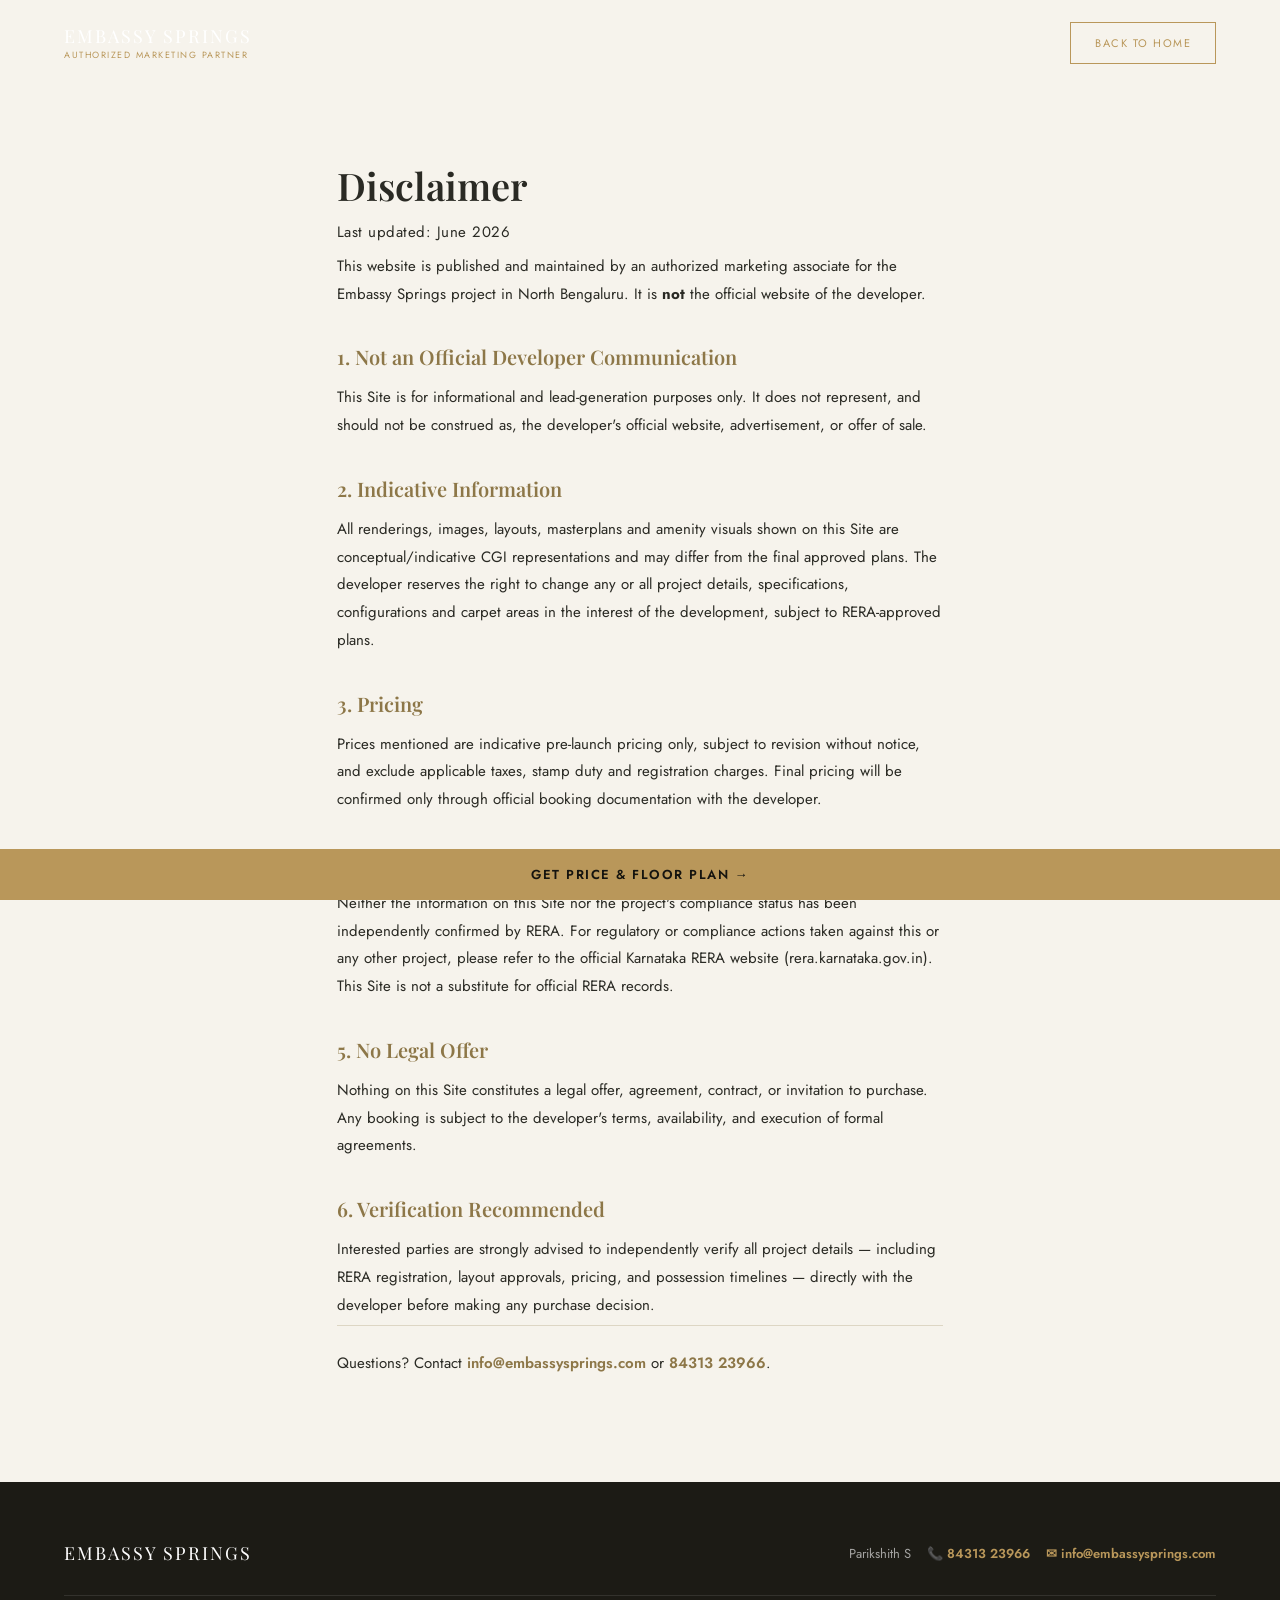
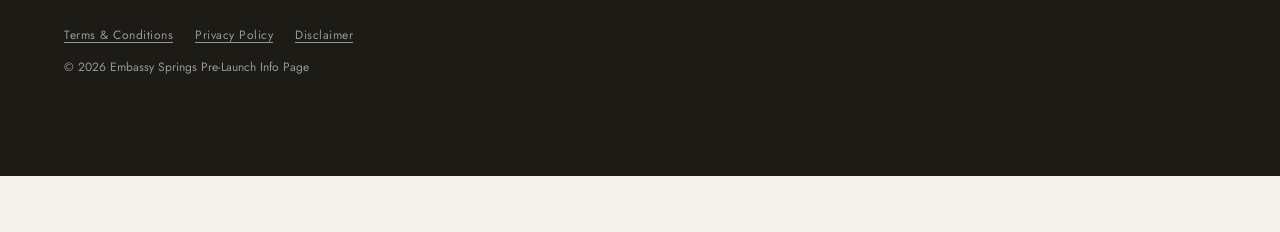
==== disclaimer.html @ 4184ddf4 "Add email contact, country-code phone field, and legal pages Adds email address alongside phone in e" ====
<!DOCTYPE html>
<html lang="en">
<head>
<meta charset="UTF-8">
<meta name="viewport" content="width=device-width, initial-scale=1.0">
<title>Disclaimer | Embassy Springs</title>
<link rel="stylesheet" href="style.css">
<link rel="preconnect" href="https://fonts.googleapis.com">
<link href="https://fonts.googleapis.com/css2?family=Playfair+Display:ital,wght@0,500;0,600;1,500;1,600&family=Jost:wght@300;400;500;600&display=swap" rel="stylesheet">
</head>
<body>

  <header class="navbar scrolled">
    <a href="index.html" class="logo">
      EMBASSY SPRINGS
      <span>Authorized Marketing Partner</span>
    </a>
    <a href="index.html" class="nav-cta">Back to Home</a>
  </header>

  <section class="legal-page">
    <h1>Disclaimer</h1>
    <p class="legal-updated">Last updated: June 2026</p>

    <p>This website is published and maintained by an authorized marketing associate for the Embassy Springs project in North Bengaluru. It is <strong>not</strong> the official website of the developer.</p>

    <h2>1. Not an Official Developer Communication</h2>
    <p>This Site is for informational and lead-generation purposes only. It does not represent, and should not be construed as, the developer's official website, advertisement, or offer of sale.</p>

    <h2>2. Indicative Information</h2>
    <p>All renderings, images, layouts, masterplans and amenity visuals shown on this Site are conceptual/indicative CGI representations and may differ from the final approved plans. The developer reserves the right to change any or all project details, specifications, configurations and carpet areas in the interest of the development, subject to RERA-approved plans.</p>

    <h2>3. Pricing</h2>
    <p>Prices mentioned are indicative pre-launch pricing only, subject to revision without notice, and exclude applicable taxes, stamp duty and registration charges. Final pricing will be confirmed only through official booking documentation with the developer.</p>

    <h2>4. RERA Compliance</h2>
    <p>Neither the information on this Site nor the project's compliance status has been independently confirmed by RERA. For regulatory or compliance actions taken against this or any other project, please refer to the official Karnataka RERA website (rera.karnataka.gov.in). This Site is not a substitute for official RERA records.</p>

    <h2>5. No Legal Offer</h2>
    <p>Nothing on this Site constitutes a legal offer, agreement, contract, or invitation to purchase. Any booking is subject to the developer's terms, availability, and execution of formal agreements.</p>

    <h2>6. Verification Recommended</h2>
    <p>Interested parties are strongly advised to independently verify all project details — including RERA registration, layout approvals, pricing, and possession timelines — directly with the developer before making any purchase decision.</p>

    <p class="legal-contact">Questions? Contact <a href="mailto:info@embassysprings.com">info@embassysprings.com</a> or <a href="tel:8431323966">84313 23966</a>.</p>
  </section>

  <footer>
    <div class="footer-top">
      <a href="index.html" class="logo">EMBASSY SPRINGS</a>
      <div class="footer-phone">
        <span>Parikshith S</span>
        <a href="tel:8431323966">📞 84313 23966</a>
        <a href="mailto:info@embassysprings.com">✉ info@embassysprings.com</a>
      </div>
    </div>
    <div class="legal-links">
      <a href="terms.html">Terms &amp; Conditions</a>
      <a href="privacy.html">Privacy Policy</a>
      <a href="disclaimer.html">Disclaimer</a>
    </div>
    <p class="copy">© 2026 Embassy Springs Pre-Launch Info Page</p>
  </footer>

  <a href="index.html#enquire" class="sticky-cta">Get Price &amp; Floor Plan →</a>

  <script src="script.js"></script>
</body>
</html>
---- style.css ----
:root {
  --black: #15140f;
  --black-soft: #1c1b15;
  --cream: #f6f3ec;
  --cream-dim: #ece7da;
  --gold: #b9975a;
  --gold-dim: #8d7748;
  --text: #2a2a24;
  --muted: #6e6a5d;
  --muted-light: rgba(246,243,236,0.7);
}

* { margin: 0; padding: 0; box-sizing: border-box; }
html { scroll-behavior: smooth; }

body {
  font-family: 'Jost', sans-serif;
  background: var(--cream);
  color: var(--text);
  overflow-x: hidden;
}

h1, h2, h3 { font-family: 'Playfair Display', serif; font-weight: 600; }
em { font-style: italic; font-weight: 500; color: var(--gold); }
a { color: inherit; text-decoration: none; }
ul { list-style: none; }

/* Fade-up scroll animation */
.fade-up {
  opacity: 0;
  transform: translateY(28px);
  transition: opacity 0.9s cubic-bezier(.2,.6,.2,1), transform 0.9s cubic-bezier(.2,.6,.2,1);
}
.fade-up.visible {
  opacity: 1;
  transform: translateY(0);
}

/* Navbar */
.navbar {
  position: fixed;
  top: 0; left: 0; right: 0;
  z-index: 100;
  display: flex;
  align-items: center;
  justify-content: space-between;
  padding: 22px 5%;
  background: rgba(21,20,15,0.0);
  transition: background 0.4s ease, padding 0.4s ease;
}
.navbar.scrolled {
  background: rgba(21,20,15,0.92);
  padding: 14px 5%;
  backdrop-filter: blur(8px);
}

.logo {
  color: #fff;
  font-family: 'Playfair Display', serif;
  font-size: 18px;
  letter-spacing: 2px;
  display: flex;
  flex-direction: column;
  line-height: 1.3;
}
.logo span {
  font-family: 'Jost', sans-serif;
  font-size: 9px;
  letter-spacing: 1.5px;
  color: var(--gold);
  text-transform: uppercase;
}

.nav-links { display: flex; gap: 34px; }
.nav-links a {
  color: rgba(255,255,255,0.85);
  font-size: 12px;
  letter-spacing: 1.5px;
  text-transform: uppercase;
}
.nav-links a:hover { color: var(--gold); }

.nav-cta {
  border: 1px solid var(--gold);
  color: var(--gold);
  font-size: 11px;
  letter-spacing: 1.5px;
  text-transform: uppercase;
  padding: 12px 24px;
}
.nav-cta:hover { background: var(--gold); color: var(--black); }

.nav-toggle {
  display: none;
  flex-direction: column;
  justify-content: center;
  gap: 5px;
  width: 30px;
  height: 24px;
  background: none;
  border: none;
  cursor: pointer;
  z-index: 200;
}
.nav-toggle span {
  display: block;
  width: 100%;
  height: 1.5px;
  background: #fff;
  transition: transform 0.3s ease, opacity 0.3s ease;
}
.nav-toggle.open span:nth-child(1) { transform: translateY(6.5px) rotate(45deg); }
.nav-toggle.open span:nth-child(2) { opacity: 0; }
.nav-toggle.open span:nth-child(3) { transform: translateY(-6.5px) rotate(-45deg); }

.mobile-nav {
  position: fixed;
  top: 0; right: -100%;
  width: 78%;
  max-width: 320px;
  height: 100vh;
  background: var(--black);
  z-index: 150;
  display: flex;
  flex-direction: column;
  justify-content: center;
  gap: 28px;
  padding: 40px;
  transition: right 0.4s ease;
}
.mobile-nav.open { right: 0; }

.nav-backdrop {
  position: fixed;
  top: 0; left: 0; right: 0; bottom: 0;
  background: rgba(0,0,0,0.5);
  z-index: 140;
  opacity: 0;
  pointer-events: none;
  transition: opacity 0.3s ease;
}
.nav-backdrop.open {
  opacity: 1;
  pointer-events: auto;
}
.mobile-nav a {
  color: #fff;
  font-size: 16px;
  letter-spacing: 1px;
  text-transform: uppercase;
}
.mobile-nav .btn-gold {
  margin-top: 14px;
  text-align: center;
}
body.nav-open { overflow: hidden; }

/* Hero */
.hero {
  position: relative;
  height: 100vh;
  display: flex;
  align-items: center;
  overflow: hidden;
}
.hero-video {
  position: absolute;
  top: 0; left: 0;
  width: 100%; height: 100%;
  object-fit: cover;
  z-index: 0;
}
.hero-overlay {
  position: absolute;
  top: 0; left: 0; right: 0; bottom: 0;
  background: linear-gradient(180deg, rgba(10,10,8,0.55) 0%, rgba(10,10,8,0.35) 45%, rgba(10,10,8,0.75) 100%);
  z-index: 1;
}
.hero-content {
  position: relative;
  z-index: 2;
  color: #fff;
  max-width: 720px;
  padding: 0 5%;
}
.eyebrow {
  letter-spacing: 3px;
  font-size: 12px;
  color: var(--gold);
  margin-bottom: 22px;
  text-transform: uppercase;
}
.hero h1 {
  font-size: 56px;
  line-height: 1.18;
  margin-bottom: 22px;
}
.hero-sub {
  font-size: 16px;
  color: rgba(255,255,255,0.85);
  max-width: 480px;
  margin-bottom: 34px;
}

.btn-gold {
  display: inline-block;
  background: var(--gold);
  color: var(--black);
  padding: 16px 36px;
  font-size: 12px;
  letter-spacing: 2px;
  text-transform: uppercase;
  transition: background 0.3s ease, transform 0.3s ease;
}
.btn-gold:hover { background: var(--cream); transform: translateY(-2px); }

.btn-outline {
  display: inline-block;
  border: 1px solid var(--gold-dim);
  color: var(--gold-dim);
  padding: 14px 30px;
  font-size: 11px;
  letter-spacing: 2px;
  text-transform: uppercase;
  transition: all 0.3s ease;
}
.btn-outline:hover { background: var(--gold); color: #fff; border-color: var(--gold); }

.scroll-indicator {
  position: absolute;
  bottom: -120px;
  left: 0;
  font-size: 10px;
  letter-spacing: 3px;
  color: rgba(255,255,255,0.7);
  display: flex;
  flex-direction: column;
  align-items: center;
  gap: 10px;
}
.scroll-indicator span {
  width: 1px;
  height: 36px;
  background: rgba(255,255,255,0.5);
  animation: scrolldown 1.8s infinite;
}
@keyframes scrolldown {
  0% { transform: scaleY(0); transform-origin: top; opacity: 0; }
  40% { transform: scaleY(1); transform-origin: top; opacity: 1; }
  100% { transform: scaleY(0); transform-origin: bottom; opacity: 0; }
}

/* Marquee */
.marquee {
  background: var(--black);
  overflow: hidden;
  padding: 16px 0;
  white-space: nowrap;
}
.marquee-track {
  display: inline-flex;
  animation: scrollMarquee 32s linear infinite;
}
.marquee-track span {
  color: var(--gold);
  font-size: 12px;
  letter-spacing: 2px;
  text-transform: uppercase;
  padding: 0 28px;
}
@keyframes scrollMarquee {
  0% { transform: translateX(0); }
  100% { transform: translateX(-50%); }
}

/* Section generics */
section { padding: 110px 5%; }
.tag {
  color: var(--gold-dim);
  font-size: 12px;
  letter-spacing: 3px;
  text-transform: uppercase;
  margin-bottom: 18px;
}
.center { text-align: center; }
section h2 { font-size: 38px; line-height: 1.3; margin-bottom: 24px; }

/* Overview */
.overview {
  display: grid;
  grid-template-columns: 1.2fr 1fr;
  gap: 60px;
  align-items: start;
}
.overview-text p { color: var(--muted); font-size: 15.5px; line-height: 1.85; margin-bottom: 26px; max-width: 520px; }
.overview-text ul { margin-bottom: 30px; }
.overview-text li { font-size: 14px; color: var(--text); margin-bottom: 12px; }

.stat-grid {
  display: grid;
  grid-template-columns: repeat(2, 1fr);
  gap: 1px;
  background: var(--gold-dim);
  border: 1px solid var(--gold-dim);
}
.stat-box {
  background: var(--cream);
  padding: 36px 24px;
}
.stat-box strong {
  display: block;
  font-family: 'Playfair Display', serif;
  font-size: 32px;
  color: var(--gold-dim);
  margin-bottom: 8px;
}
.stat-box span {
  font-size: 11px;
  letter-spacing: 1.5px;
  text-transform: uppercase;
  color: var(--muted);
}

/* Gallery */
.gallery { padding: 0 5% 110px; }
.gallery-grid {
  display: grid;
  grid-template-columns: repeat(4, 1fr);
  grid-template-rows: 220px 220px;
  gap: 8px;
}
.g-item {
  background-size: cover;
  background-position: center;
  border-radius: 2px;
  transition: transform 0.6s ease;
}
.g-item:hover { transform: scale(1.02); }
.g-tall { grid-row: span 2; }
.g-wide { grid-column: span 2; }

/* Highlights */
.highlights { background: var(--black); color: #fff; }
.highlights .tag { color: var(--gold); }
.highlights h2 { color: #fff; }
.highlight-grid {
  display: grid;
  grid-template-columns: repeat(4, 1fr);
  gap: 1px;
  background: rgba(255,255,255,0.12);
  margin-top: 60px;
}
.highlight-card {
  background: var(--black);
  padding: 40px 28px;
  position: relative;
}
.hnum { font-family: 'Playfair Display', serif; font-size: 13px; color: rgba(255,255,255,0.35); }
.htag { color: var(--gold); font-size: 11px; letter-spacing: 2px; margin: 18px 0 10px; }
.highlight-card h3 { color: #fff; font-size: 19px; margin-bottom: 12px; }
.highlight-card p { font-size: 13.5px; color: rgba(255,255,255,0.6); line-height: 1.7; }

/* Pricing */
.pricing { background: var(--cream-dim); }
.price-grid {
  display: grid;
  grid-template-columns: repeat(4, 1fr);
  gap: 22px;
  margin-top: 60px;
}
.price-card {
  background: var(--cream);
  border: 1px solid #ddd6c4;
  padding: 38px 28px;
  position: relative;
  transition: transform 0.4s ease, box-shadow 0.4s ease;
}
.price-card:hover { transform: translateY(-6px); box-shadow: 0 20px 40px rgba(0,0,0,0.08); }
.price-card.featured { border-color: var(--gold); background: #fffdf7; }
.ribbon {
  position: absolute;
  top: -1px; right: -1px;
  background: var(--gold);
  color: #fff;
  font-size: 10px;
  letter-spacing: 1px;
  text-transform: uppercase;
  padding: 6px 14px;
}
.price-card h3 { font-size: 24px; margin-bottom: 10px; }
.psize { font-size: 12.5px; color: var(--muted); margin-bottom: 14px; }
.pprice { font-family: 'Playfair Display', serif; font-size: 22px; color: var(--gold-dim); margin-bottom: 18px; }
.price-card ul { margin-bottom: 26px; }
.price-card li {
  font-size: 13px;
  color: var(--text);
  margin-bottom: 8px;
  padding-left: 14px;
  position: relative;
}
.price-card li::before {
  content: '✦';
  position: absolute;
  left: 0;
  color: var(--gold);
  font-size: 10px;
}
.price-note {
  text-align: center;
  font-size: 12px;
  color: var(--muted);
  max-width: 640px;
  margin: 50px auto 0;
  line-height: 1.7;
}

/* Location */
.location {
  display: grid;
  grid-template-columns: 1fr 1fr;
  gap: 60px;
  align-items: center;
}
.location-text p { color: var(--muted); font-size: 15px; line-height: 1.8; margin-bottom: 30px; max-width: 460px; }
.loc-list {
  display: grid;
  grid-template-columns: repeat(2, 1fr);
  gap: 24px;
  margin-bottom: 34px;
}
.loc-list div { display: flex; flex-direction: column; gap: 4px; }
.loc-list strong { font-family: 'Playfair Display', serif; color: var(--gold-dim); font-size: 18px; }
.loc-list span { font-size: 12.5px; color: var(--muted); }
.location-map iframe {
  width: 100%;
  height: 360px;
  border: 0;
  filter: grayscale(15%);
}

/* FAQ */
.faq { background: var(--cream-dim); }
.accordion { max-width: 760px; margin: 60px auto 0; }
.acc-item { border-bottom: 1px solid #ddd6c4; }
.acc-head {
  width: 100%;
  background: none;
  border: none;
  text-align: left;
  font-family: 'Jost', sans-serif;
  font-size: 16px;
  padding: 24px 4px;
  display: flex;
  justify-content: space-between;
  align-items: center;
  cursor: pointer;
  color: var(--text);
}
.acc-head span { color: var(--gold-dim); font-size: 20px; transition: transform 0.3s ease; }
.acc-item.open .acc-head span { transform: rotate(45deg); }
.acc-body {
  max-height: 0;
  overflow: hidden;
  transition: max-height 0.4s ease;
}
.acc-item.open .acc-body { max-height: 200px; }
.acc-body p { font-size: 14px; color: var(--muted); line-height: 1.8; padding: 0 4px 24px; max-width: 600px; }

/* Enquire */
.enquire { background: var(--black); color: #fff; text-align: center; }
.enquire .tag { color: var(--gold); }
.enquire h2 { color: #fff; }
.enquire-sub { color: rgba(255,255,255,0.65); max-width: 480px; margin: 0 auto 50px; font-size: 14.5px; }
.enquiry-form {
  max-width: 480px;
  margin: 0 auto 36px;
  display: flex;
  flex-direction: column;
  gap: 16px;
}
.enquiry-form input,
.enquiry-form select {
  background: rgba(255,255,255,0.05);
  border: 1px solid rgba(255,255,255,0.2);
  color: #fff;
  padding: 15px 18px;
  font-family: 'Jost', sans-serif;
  font-size: 14px;
}
.enquiry-form input::placeholder { color: rgba(255,255,255,0.45); }
.enquiry-form select { color: rgba(255,255,255,0.75); }
.phone-row { display: flex; gap: 10px; }
.country-code { flex: 0 0 110px; padding: 15px 8px; }
.phone-row input { flex: 1; }
.enquiry-form button {
  background: var(--gold);
  color: var(--black);
  border: none;
  padding: 16px;
  font-size: 13px;
  letter-spacing: 2px;
  text-transform: uppercase;
  cursor: pointer;
  transition: background 0.3s ease;
}
.enquiry-form button:hover { background: var(--cream); }
.contact-block { font-size: 14px; color: rgba(255,255,255,0.65); }
.contact-block a { color: var(--gold); font-weight: 600; }

/* Footer */
footer {
  background: var(--black-soft);
  color: rgba(255,255,255,0.55);
  padding: 60px 5% 100px;
}
.footer-top {
  display: flex;
  justify-content: space-between;
  align-items: center;
  padding-bottom: 30px;
  border-bottom: 1px solid rgba(255,255,255,0.1);
  margin-bottom: 30px;
}
.footer-top .logo { color: #fff; }
.footer-top .logo span { display: none; }
.footer-top nav { display: flex; gap: 26px; }
.footer-top nav a { font-size: 12px; letter-spacing: 1px; text-transform: uppercase; color: rgba(255,255,255,0.6); }
.footer-phone { display: flex; align-items: center; gap: 16px; flex-wrap: wrap; font-size: 13px; color: var(--gold); font-weight: 600; }
.footer-phone span { color: rgba(255,255,255,0.6); font-weight: 400; }
.footer-phone a { color: var(--gold); }

.legal-links { display: flex; gap: 22px; margin-bottom: 14px; }
.legal-links a { font-size: 12px; letter-spacing: 0.5px; color: rgba(255,255,255,0.55); text-decoration: underline; text-underline-offset: 3px; }
.legal-links a:hover { color: var(--gold); }

.rera-block {
  border-top: 1px solid rgba(255,255,255,0.1);
  padding-top: 26px;
  margin-bottom: 26px;
}
.rera-tag {
  color: var(--gold);
  font-size: 11px;
  letter-spacing: 2px;
  text-transform: uppercase;
  margin-bottom: 14px;
}
.rera-grid {
  display: flex;
  flex-wrap: wrap;
  gap: 26px 48px;
}
.rera-grid div { display: flex; flex-direction: column; gap: 4px; }
.rera-grid span { font-size: 11px; color: rgba(255,255,255,0.45); text-transform: uppercase; letter-spacing: 0.5px; }
.rera-grid strong { font-size: 12.5px; color: rgba(255,255,255,0.8); font-weight: 500; letter-spacing: 0.3px; }

.disclaimer { font-size: 11.5px; line-height: 1.8; max-width: 900px; margin-bottom: 16px; color: rgba(255,255,255,0.4); }
.copy { font-size: 12px; }

/* Sticky CTA */
.sticky-cta {
  position: fixed;
  bottom: 0; left: 0; right: 0;
  z-index: 99;
  background: var(--gold);
  color: var(--black);
  text-align: center;
  padding: 16px;
  font-size: 13px;
  letter-spacing: 1.5px;
  text-transform: uppercase;
  font-weight: 600;
}
.sticky-cta:hover { background: #c9a866; }

@media (max-width: 1000px) {
  .nav-links, .nav-cta { display: none; }
  .nav-toggle { display: flex; }
  .overview, .location { grid-template-columns: 1fr; }
  .highlight-grid, .price-grid { grid-template-columns: repeat(2, 1fr); }
  .gallery-grid { grid-template-columns: repeat(2, 1fr); grid-template-rows: repeat(2, 220px); }
  .g-tall, .g-wide { grid-row: span 1; grid-column: span 1; }
  .hero h1 { font-size: 42px; }
  section h2 { font-size: 30px; }
  .loc-list { grid-template-columns: 1fr; }
  section { padding: 80px 6%; }
}

@media (max-width: 760px) {
  .footer-top { flex-direction: column; align-items: flex-start; gap: 18px; }
  .footer-top nav { flex-wrap: wrap; gap: 16px 22px; }
  .location-map iframe { height: 280px; }
}

@media (max-width: 600px) {
  .highlight-grid, .price-grid, .gallery-grid { grid-template-columns: 1fr; }
  .gallery-grid { grid-template-rows: repeat(4, 180px); }
  .g-tall, .g-wide { grid-column: span 1; grid-row: span 1; }
  .stat-grid { grid-template-columns: 1fr; }

  .navbar { padding: 16px 6%; }
  .logo { font-size: 15px; }
  .logo span { font-size: 8px; }

  .hero-content { padding: 0 6%; }
  .eyebrow { font-size: 10.5px; margin-bottom: 16px; }
  .hero h1 { font-size: 32px; line-height: 1.22; margin-bottom: 16px; }
  .hero-sub { font-size: 14px; margin-bottom: 26px; }
  .btn-gold, .btn-outline { padding: 14px 26px; font-size: 11px; }
  .scroll-indicator { display: none; }

  section { padding: 64px 6%; }
  section h2 { font-size: 25px; }
  .tag { font-size: 11px; letter-spacing: 2px; }

  .marquee-track span { font-size: 10.5px; padding: 0 18px; }

  .overview-text p, .location-text p { font-size: 14px; }
  .stat-box { padding: 26px 20px; }
  .stat-box strong { font-size: 26px; }

  .highlight-card { padding: 32px 22px; }
  .price-card { padding: 30px 22px; }
  .price-grid { gap: 16px; }

  .loc-list { gap: 18px; }
  .location-map iframe { height: 240px; }

  .accordion { margin-top: 40px; }
  .acc-head { font-size: 14.5px; padding: 20px 2px; }

  .enquiry-form { max-width: 100%; }
  .enquire-sub { margin-bottom: 36px; }

  .sticky-cta { font-size: 11.5px; padding: 14px; }
  .disclaimer { font-size: 11px; }
  .gallery { padding: 0 6% 64px; }
}

@media (max-width: 380px) {
  .hero h1 { font-size: 28px; }
  .loc-list { grid-template-columns: 1fr; }
}

body { padding-bottom: 56px; }

/* Legal pages */
.legal-page {
  max-width: 760px;
  margin: 0 auto;
  padding: 160px 6% 100px;
}
.legal-page h1 { font-size: 38px; margin-bottom: 8px; }
.legal-updated { font-size: 12.5px; color: var(--muted); letter-spacing: 0.5px; margin-bottom: 40px; }
.legal-page h2 { font-size: 20px; margin: 36px 0 14px; color: var(--gold-dim); }
.legal-page p { font-size: 15px; line-height: 1.85; color: var(--text); margin-bottom: 4px; }
.legal-page p + p { margin-top: 6px; }
.legal-contact { margin-top: 44px; padding-top: 24px; border-top: 1px solid #ddd6c4; font-size: 14px; color: var(--muted); }
.legal-contact a { color: var(--gold-dim); font-weight: 600; }

@media (max-width: 600px) {
  .legal-page { padding: 120px 6% 70px; }
  .legal-page h1 { font-size: 28px; }
  .legal-page h2 { font-size: 17px; }
  .legal-page p { font-size: 14px; }
}
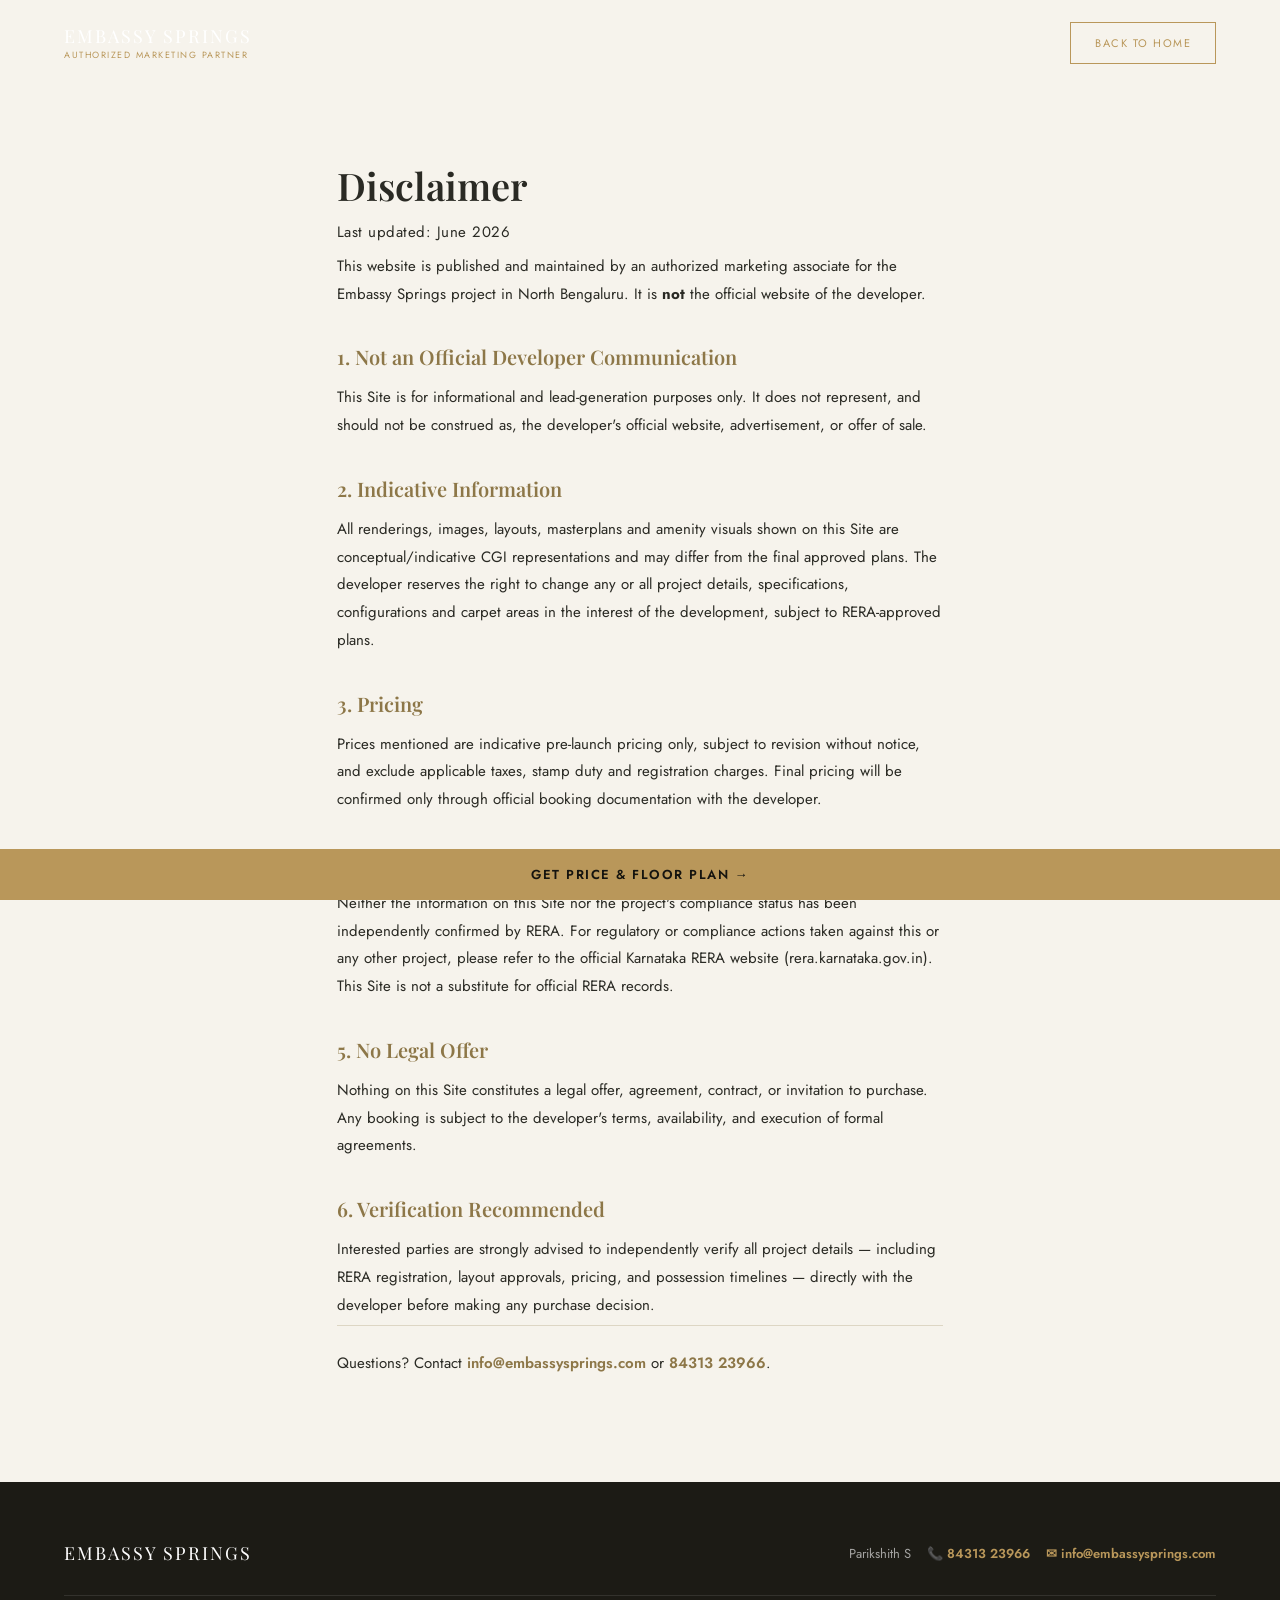
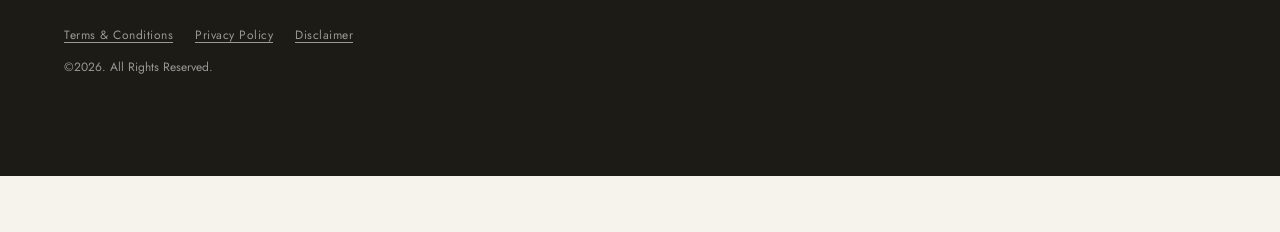
==== commit 546847e9: "Update footer copyright text to All Rights Reserved" ====
--- a/disclaimer.html
+++ b/disclaimer.html
@@ -4,6 +4,10 @@
 <meta charset="UTF-8">
 <meta name="viewport" content="width=device-width, initial-scale=1.0">
 <title>Disclaimer | Embassy Springs</title>
+<meta name="description" content="Disclaimer for the Embassy Springs pre-launch information website, North Bengaluru. Not an official developer communication.">
+<meta name="robots" content="index, follow">
+<link rel="canonical" href="https://rahul72parihar.github.io/reallanding/disclaimer.html">
+<link rel="icon" type="image/svg+xml" href="data:image/svg+xml,%3Csvg xmlns='http://www.w3.org/2000/svg' viewBox='0 0 100 100'%3E%3Crect width='100' height='100' fill='%2315140f'/%3E%3Ctext x='50' y='68' font-size='60' text-anchor='middle' fill='%23b9975a' font-family='Georgia,serif'%3EE%3C/text%3E%3C/svg%3E">
 <link rel="stylesheet" href="style.css">
 <link rel="preconnect" href="https://fonts.googleapis.com">
 <link href="https://fonts.googleapis.com/css2?family=Playfair+Display:ital,wght@0,500;0,600;1,500;1,600&family=Jost:wght@300;400;500;600&display=swap" rel="stylesheet">
@@ -59,7 +63,7 @@
       <a href="privacy.html">Privacy Policy</a>
       <a href="disclaimer.html">Disclaimer</a>
     </div>
-    <p class="copy">© 2026 Embassy Springs Pre-Launch Info Page</p>
+    <p class="copy">©2026. All Rights Reserved.</p>
   </footer>
 
   <a href="index.html#enquire" class="sticky-cta">Get Price &amp; Floor Plan →</a>
--- a/style.css
+++ b/style.css
@@ -330,12 +330,17 @@
   gap: 8px;
 }
 .g-item {
-  background-size: cover;
-  background-position: center;
   border-radius: 2px;
+  overflow: hidden;
+}
+.g-item img {
+  width: 100%;
+  height: 100%;
+  object-fit: cover;
+  display: block;
   transition: transform 0.6s ease;
 }
-.g-item:hover { transform: scale(1.02); }
+.g-item:hover img { transform: scale(1.05); }
 .g-tall { grid-row: span 2; }
 .g-wide { grid-column: span 2; }
 
